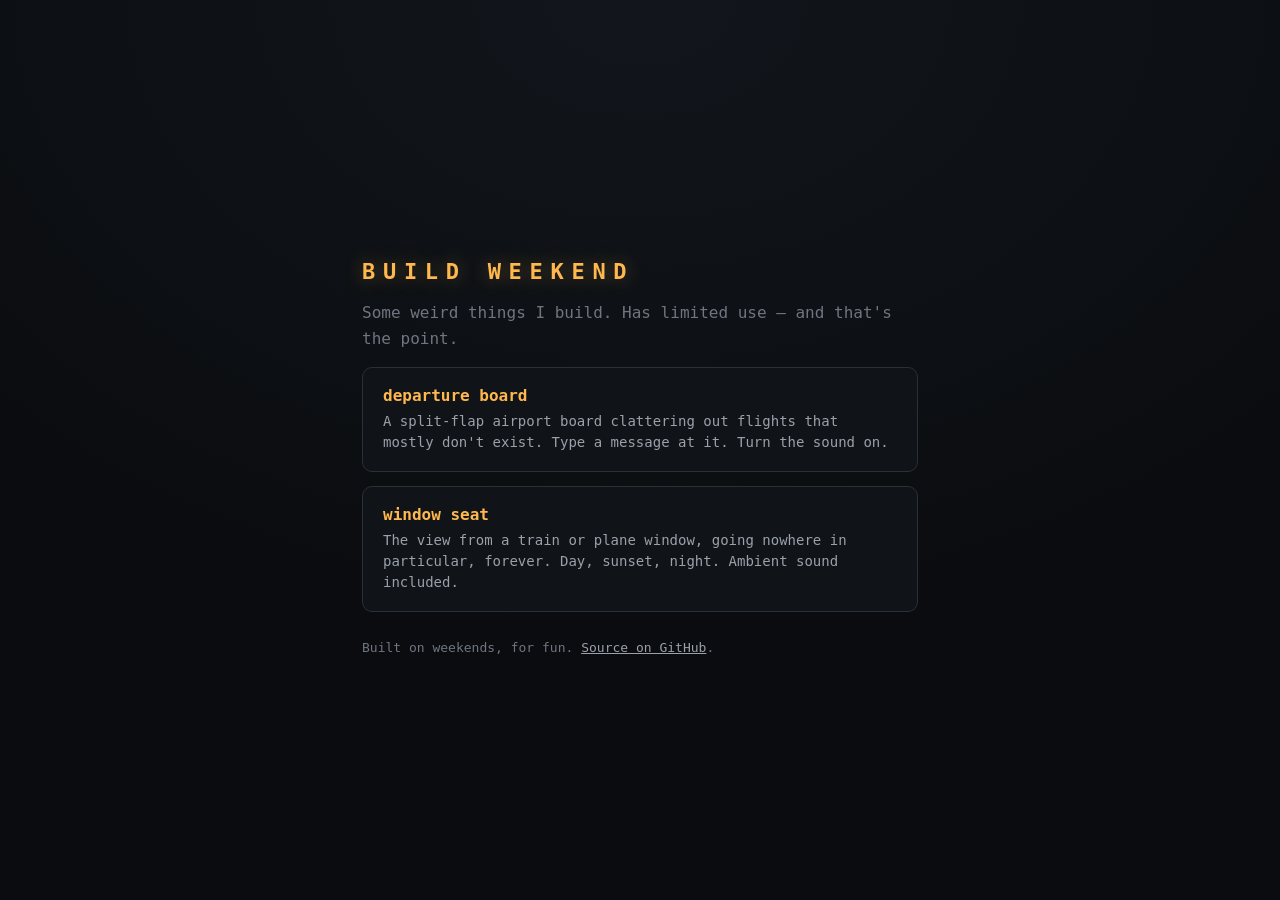
==== index.html @ afbb2107 "Add Cloudflare Workers static-assets config and landing page - wrangler.jsonc: assets-only Worker co" ====
<!DOCTYPE html>
<html lang="en">
<head>
<meta charset="UTF-8">
<meta name="viewport" content="width=device-width, initial-scale=1.0">
<title>build weekend</title>
<style>
  * { box-sizing: border-box; }
  body {
    margin: 0;
    min-height: 100vh;
    display: flex;
    align-items: center;
    justify-content: center;
    background: radial-gradient(120% 120% at 50% 0%, #12161c 0%, #0a0c0f 60%);
    color: #ece7d9;
    font-family: ui-monospace, "SF Mono", Menlo, Consolas, monospace;
  }
  main { max-width: 620px; width: 100%; padding: 32px; }
  h1 {
    color: #ffb84d;
    letter-spacing: 0.35em;
    font-size: 22px;
    text-shadow: 0 0 18px rgba(255, 184, 77, 0.35);
  }
  .tag { color: #6f7680; line-height: 1.6; }
  a.card {
    display: block;
    border: 1px solid #2a3038;
    border-radius: 10px;
    padding: 18px 20px;
    margin: 14px 0;
    color: inherit;
    text-decoration: none;
    background: #101317;
  }
  a.card:hover { border-color: #ffb84d; }
  .card h2 { margin: 0 0 6px; font-size: 16px; color: #ffb84d; }
  .card p { margin: 0; color: #9aa1ab; font-size: 14px; line-height: 1.5; }
  footer { margin-top: 28px; font-size: 13px; color: #6f7680; }
  footer a { color: #9aa1ab; }
</style>
</head>
<body>
<main>
  <h1>BUILD WEEKEND</h1>
  <p class="tag">Some weird things I build. Has limited use — and that's the point.</p>
  <a class="card" href="departure-board/">
    <h2>departure board</h2>
    <p>A split-flap airport board clattering out flights that mostly don't
    exist. Type a message at it. Turn the sound on.</p>
  </a>
  <a class="card" href="window-seat/">
    <h2>window seat</h2>
    <p>The view from a train or plane window, going nowhere in particular,
    forever. Day, sunset, night. Ambient sound included.</p>
  </a>
  <footer>Built on weekends, for fun.
    <a href="https://github.com/zulfimohamed/build-weekend">Source on GitHub</a>.
  </footer>
</main>
</body>
</html>
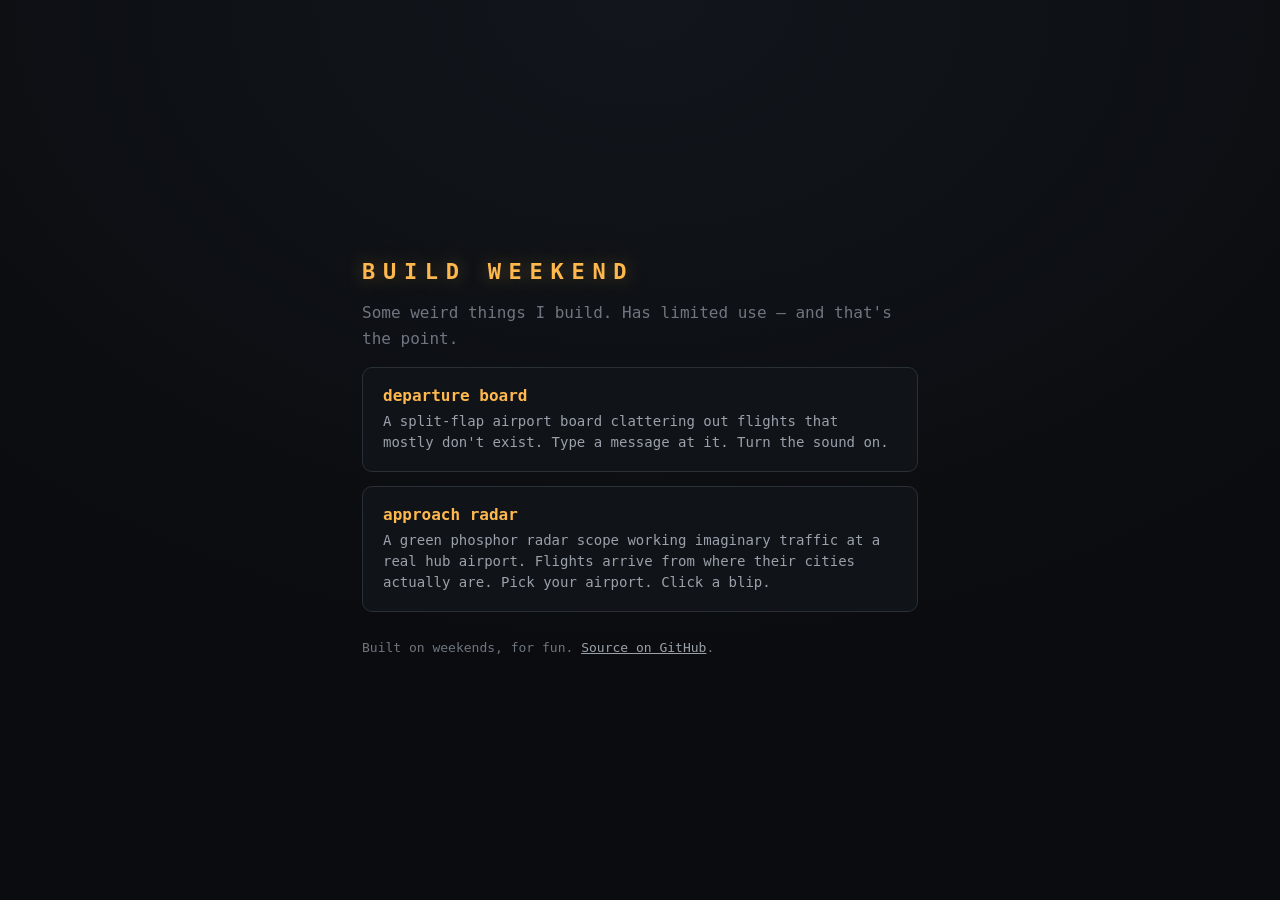
==== commit 936d96fc: "Replace window-seat with an approach radar scope Rebuilt in the departure-board's visual family: dar" ====
--- a/index.html
+++ b/index.html
@@ -50,10 +50,11 @@
     <p>A split-flap airport board clattering out flights that mostly don't
     exist. Type a message at it. Turn the sound on.</p>
   </a>
-  <a class="card" href="window-seat/">
-    <h2>window seat</h2>
-    <p>The view from a train or plane window, going nowhere in particular,
-    forever. Day, sunset, night. Ambient sound included.</p>
+  <a class="card" href="radar/">
+    <h2>approach radar</h2>
+    <p>A green phosphor radar scope working imaginary traffic at a real
+    hub airport. Flights arrive from where their cities actually are.
+    Pick your airport. Click a blip.</p>
   </a>
   <footer>Built on weekends, for fun.
     <a href="https://github.com/zulfimohamed/build-weekend">Source on GitHub</a>.
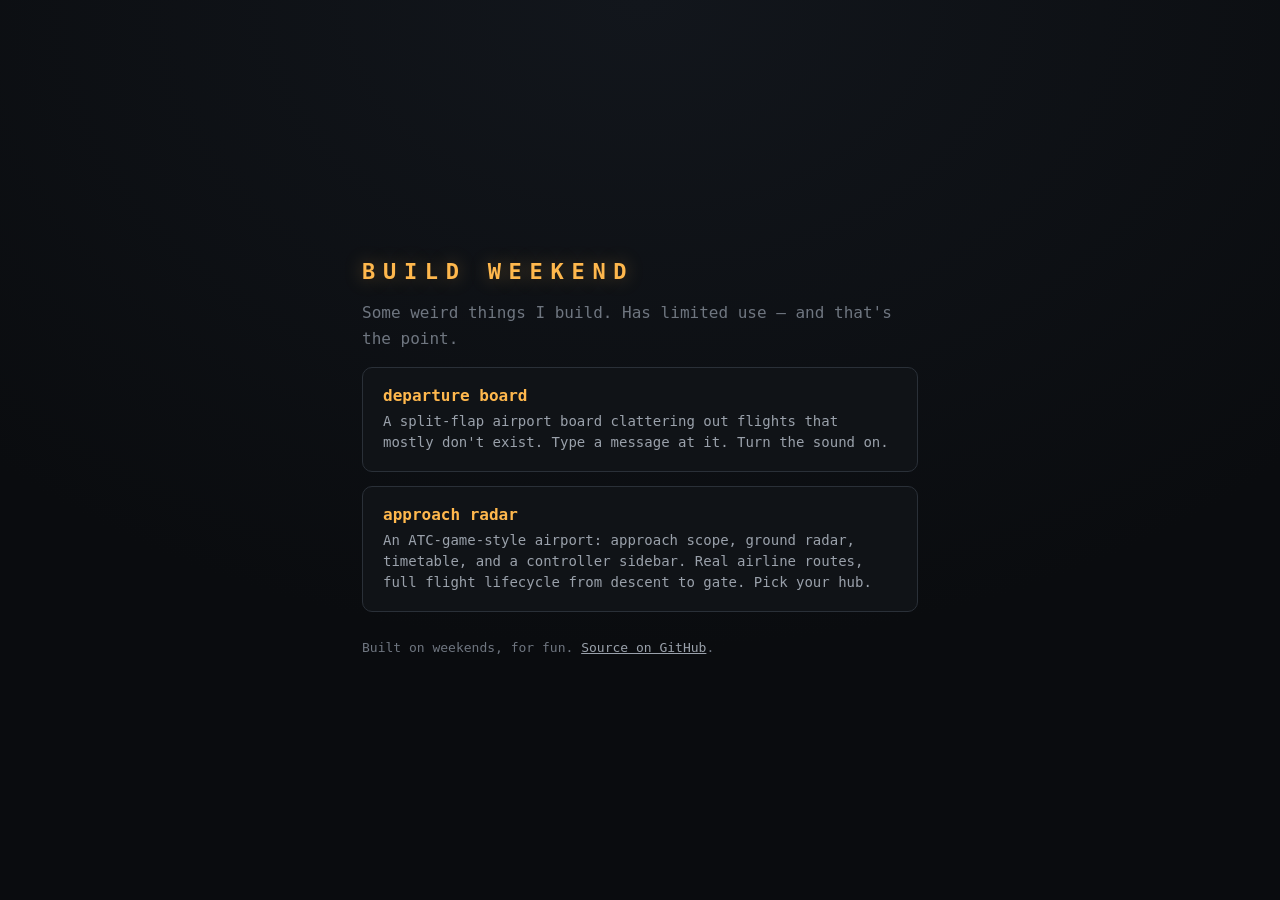
==== commit a959dff5: "Rebuild radar as an ATC-game-style airport with real airline routes Three tabs modeled on classic AT" ====
--- a/index.html
+++ b/index.html
@@ -52,9 +52,9 @@
   </a>
   <a class="card" href="radar/">
     <h2>approach radar</h2>
-    <p>A green phosphor radar scope working imaginary traffic at a real
-    hub airport. Flights arrive from where their cities actually are.
-    Pick your airport. Click a blip.</p>
+    <p>An ATC-game-style airport: approach scope, ground radar, timetable,
+    and a controller sidebar. Real airline routes, full flight lifecycle
+    from descent to gate. Pick your hub.</p>
   </a>
   <footer>Built on weekends, for fun.
     <a href="https://github.com/zulfimohamed/build-weekend">Source on GitHub</a>.
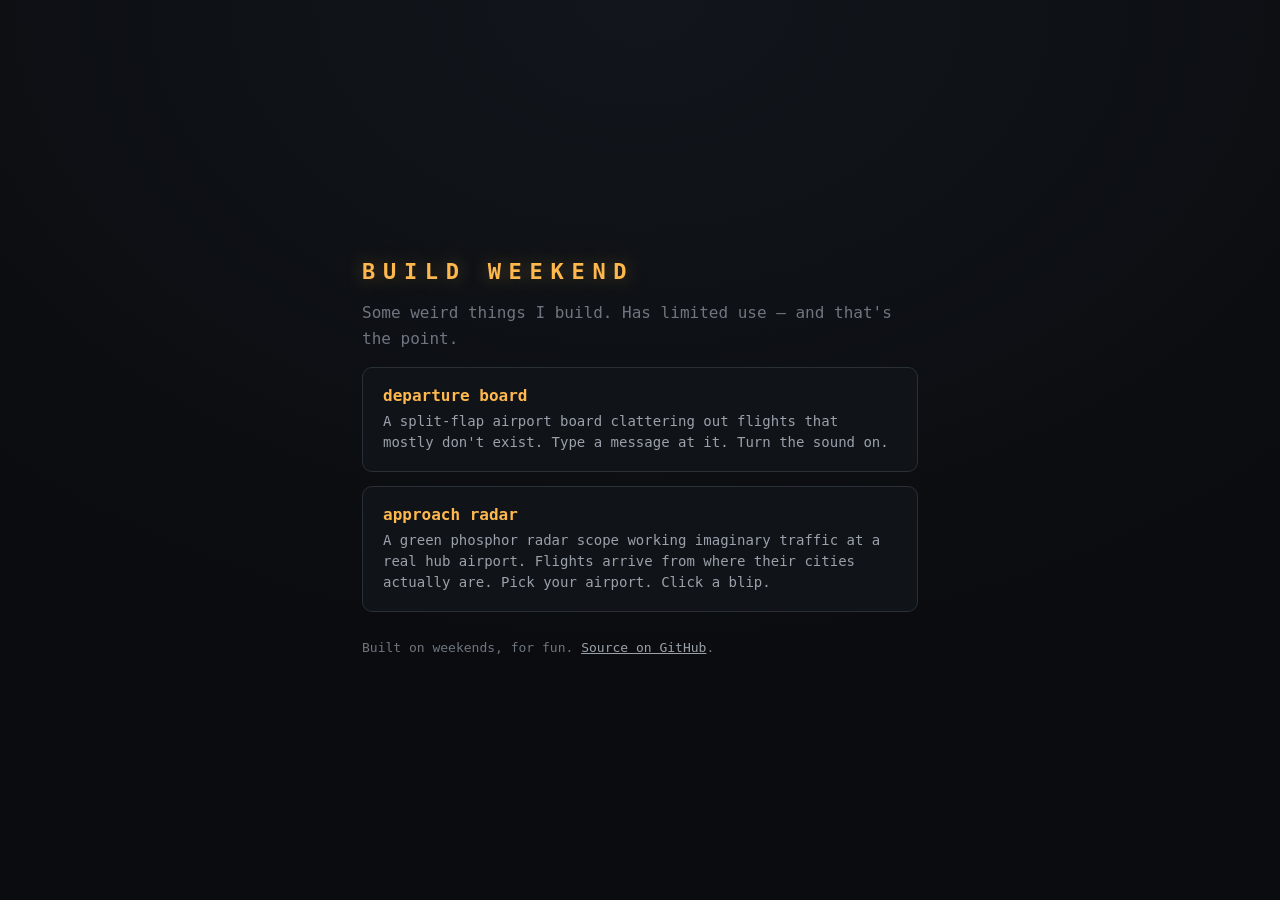
==== commit d2b4eaba: "Merge pull request #10 from zulfimohamed/claude/site-favicon-napiqz Add a site favicon" ====
--- a/index.html
+++ b/index.html
@@ -4,6 +4,9 @@
 <meta charset="UTF-8">
 <meta name="viewport" content="width=device-width, initial-scale=1.0">
 <title>build weekend</title>
+<link rel="icon" href="favicon.ico" sizes="32x32">
+<link rel="icon" href="favicon.svg" type="image/svg+xml">
+<link rel="apple-touch-icon" href="apple-touch-icon.png">
 <style>
   * { box-sizing: border-box; }
   body {
@@ -52,9 +55,9 @@
   </a>
   <a class="card" href="radar/">
     <h2>approach radar</h2>
-    <p>An ATC-game-style airport: approach scope, ground radar, timetable,
-    and a controller sidebar. Real airline routes, full flight lifecycle
-    from descent to gate. Pick your hub.</p>
+    <p>A green phosphor radar scope working imaginary traffic at a real
+    hub airport. Flights arrive from where their cities actually are.
+    Pick your airport. Click a blip.</p>
   </a>
   <footer>Built on weekends, for fun.
     <a href="https://github.com/zulfimohamed/build-weekend">Source on GitHub</a>.
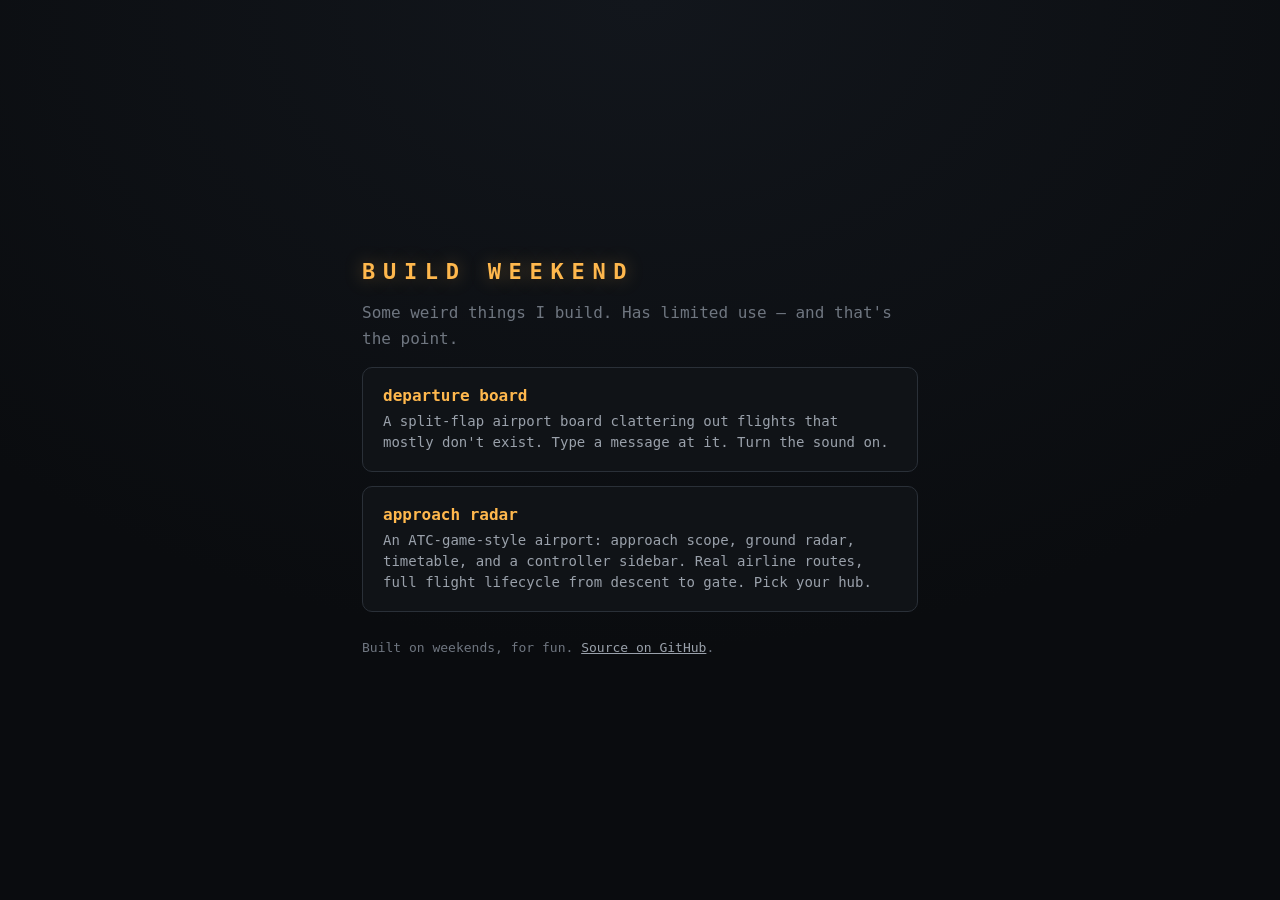
==== commit 913e0d58: "Merge pull request #11 from zulfimohamed/claude/window-seat-features-0as55i Rebuild radar as an ATC-" ====
--- a/index.html
+++ b/index.html
@@ -55,9 +55,9 @@
   </a>
   <a class="card" href="radar/">
     <h2>approach radar</h2>
-    <p>A green phosphor radar scope working imaginary traffic at a real
-    hub airport. Flights arrive from where their cities actually are.
-    Pick your airport. Click a blip.</p>
+    <p>An ATC-game-style airport: approach scope, ground radar, timetable,
+    and a controller sidebar. Real airline routes, full flight lifecycle
+    from descent to gate. Pick your hub.</p>
   </a>
   <footer>Built on weekends, for fun.
     <a href="https://github.com/zulfimohamed/build-weekend">Source on GitHub</a>.
